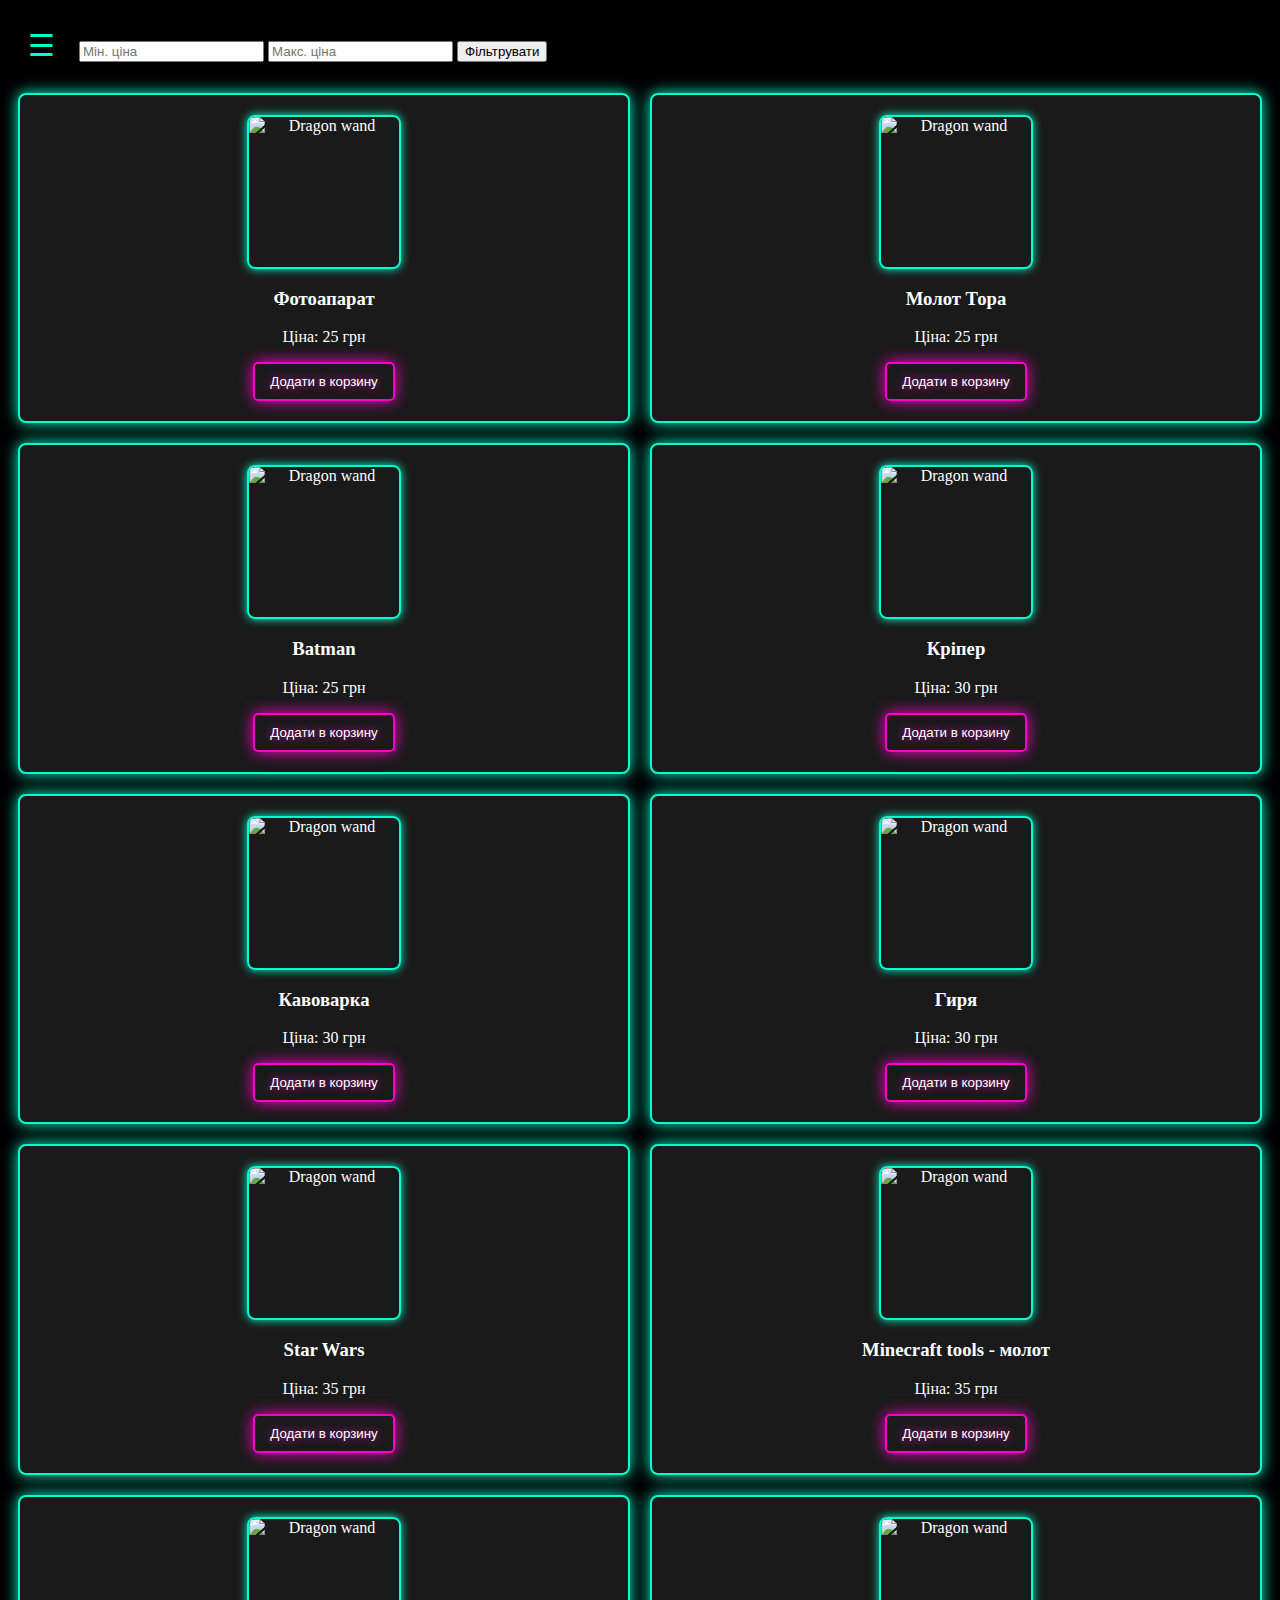
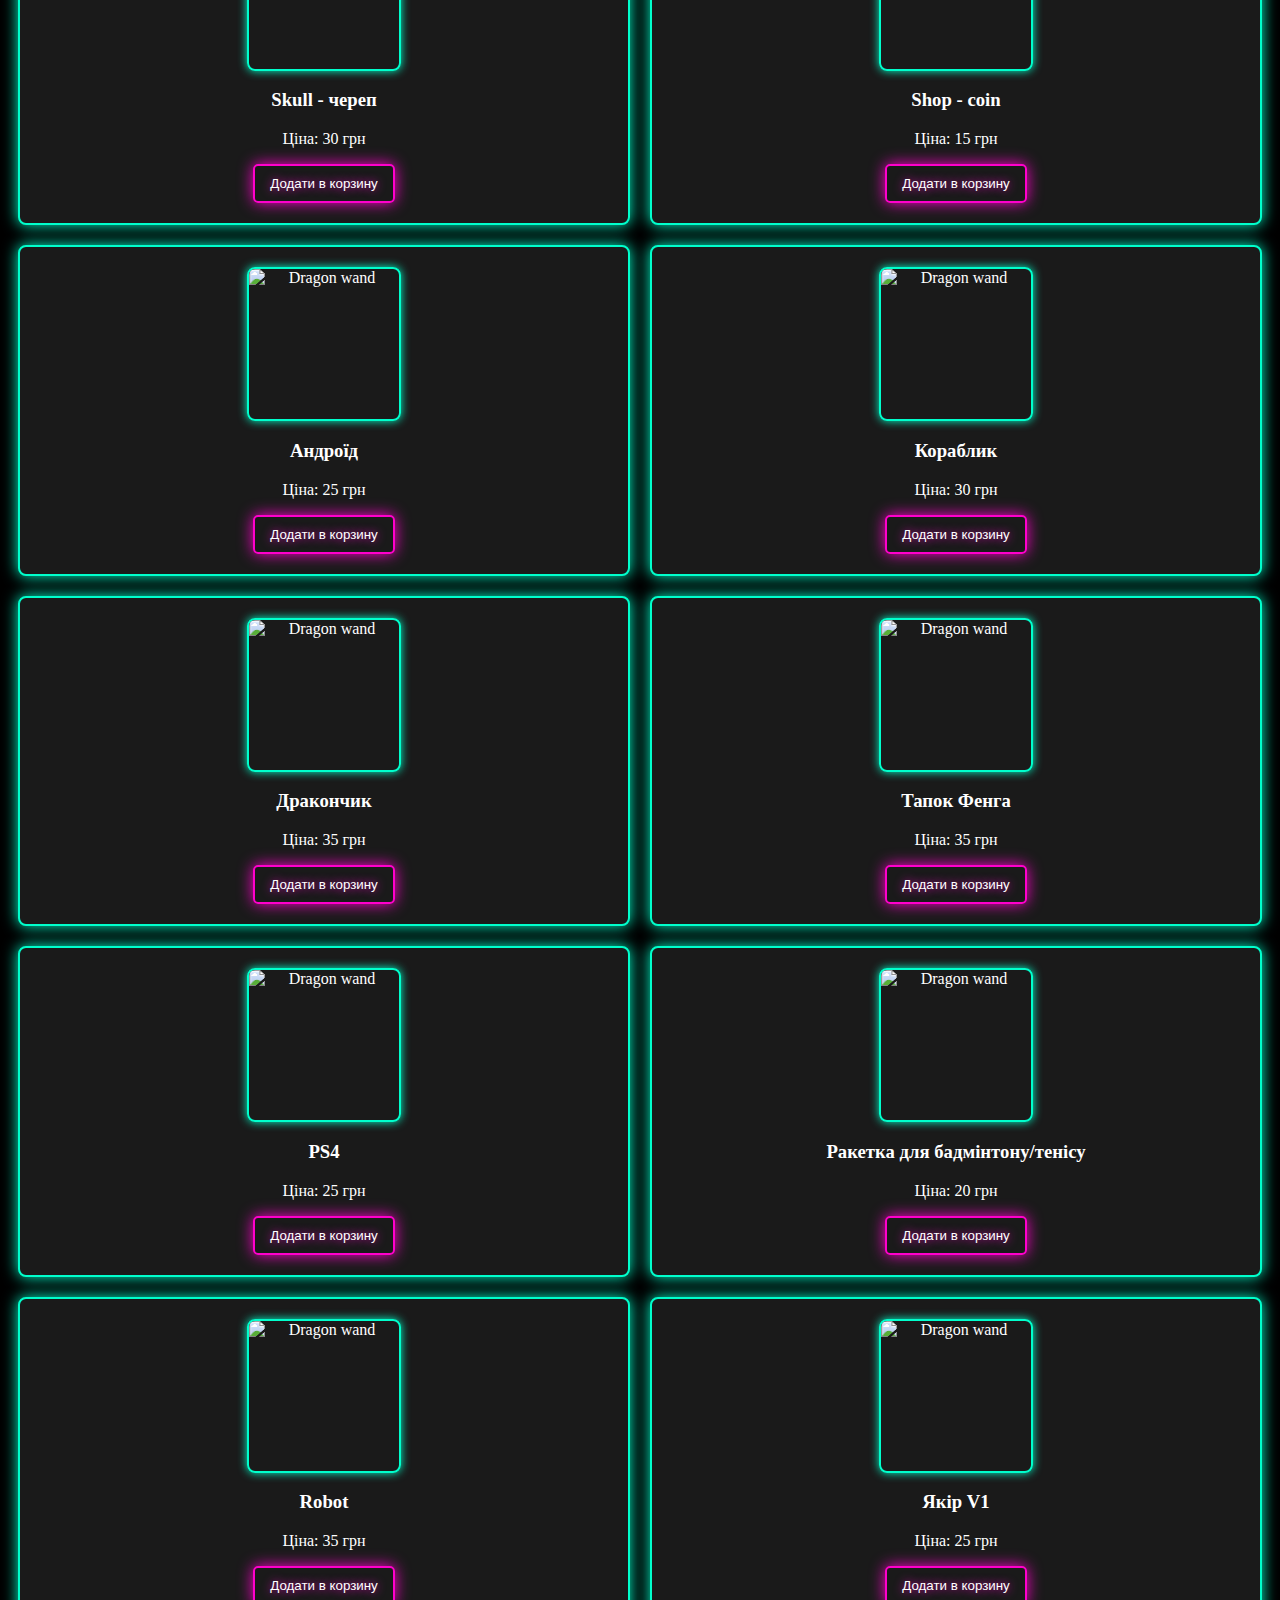
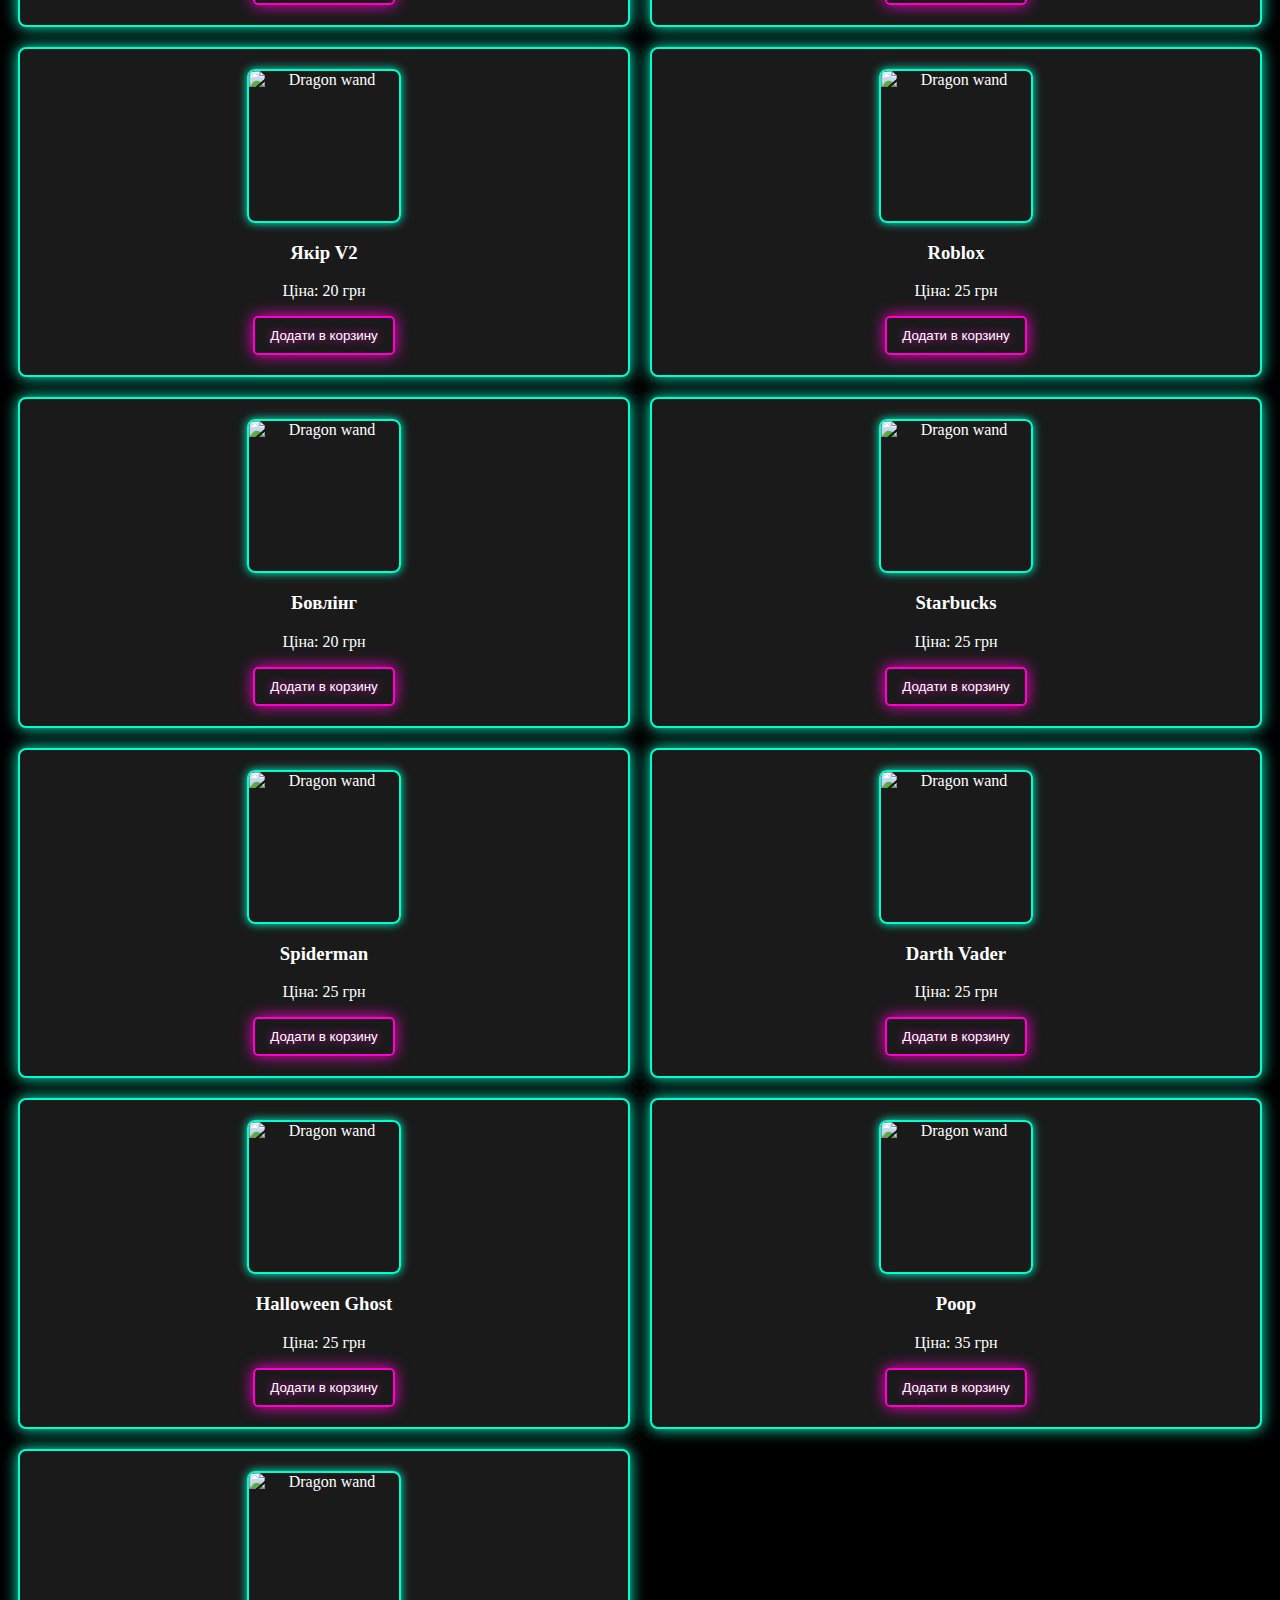
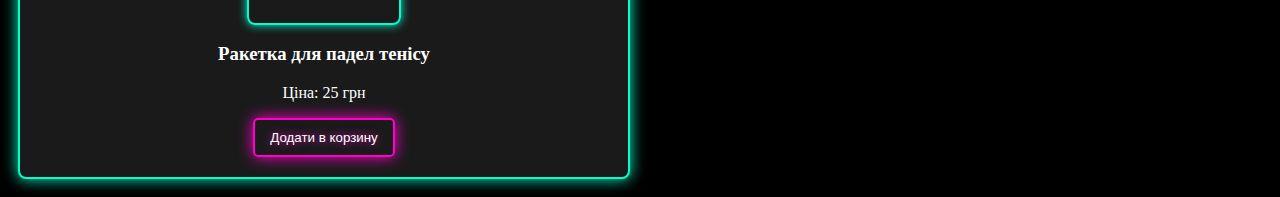
==== index.html @ 440dde5b "Update index.html" ====
<!DOCTYPE html>
<html lang="uk">
<head>
    <meta charset="UTF-8">
    <meta name="viewport" content="width=device-width, initial-scale=1.0">
    <title>Неоновий магазин</title>
    <style>
    body {
        background-color: black;
        color: white;
    }
</style>

    <link rel="stylesheet" href="style.css">
    <script charset="UTF-8" src="//web.webpushs.com/js/push/7b903b0e255fd16aecb5f6eb0d1fbd5b_1.js" async></script>
</head>
<body>
<!-- Гамбургер меню -->
<button id="menu-toggle" onclick="openMenu()">☰</button>

<!-- Бокове меню -->
<div id="side-menu"> <!-- Додаємо id="side-menu" -->
    <a href="javascript:void(0)" class="close-btn" onclick="closeMenu()">&times;</a>
    <a href="javascript:void(0)" onclick="showCategory('keychains')">Брелки</a>
    <a href="javascript:void(0)" onclick="showCategory('swords')">Мечі</a>
    <a href="javascript:void(0)" onclick="showCategory('figures')">Фігурки</a>
    <a href="javascript:void(0)" onclick="showCategory('Ukraine')">Я Патріот</a>
    <a href="javascript:void(0)" onclick="showCategory('cart')">Корзина</a> <!-- Кнопка для відображення корзини -->
</div>


<!-- Категорія Корзина -->
<div id="cart" class="category">
    <h2>Ваш кошик</h2>
    <div id="cart-items"></div>
    <p id="total-price">Загальна сума: 0 грн</p>
        <!-- Форма для оформлення замовлення -->
    <div id="order-section" style="display: none;">
        <h3>Оформити замовлення</h3>
        <label for="telegram-username">Ваш нік у Telegram:</label>
        <input type="text" id="telegram-username" placeholder="@example" required>
        <button onclick="submitOrder()">Замовити</button>
    </div>
</div>
<div id="imageModal" class="modal">
    <span class="close" onclick="closeModal()">&times;</span>
    <div class="modal-content">
        <div class="modal-images" id="modalImages">
            <!-- Тут будуть зображення товару -->
        </div>
        <a class="prev" onclick="changeImage(-1)">&#10094;</a>
        <a class="next" onclick="changeImage(1)">&#10095;</a>
    </div>
</div>

<input type="number" id="min-price" placeholder="Мін. ціна">
<input type="number" id="max-price" placeholder="Макс. ціна">
<button onclick="filterByPrice()">Фільтрувати</button>
<div id="cartItem"></div>

    
<div class="category active" id="keychains">
    <div class="product-grid" style="display: flex; flex-wrap: wrap; justify-content: space-between;">
        <div class="product" style="width: calc(50% - 20px);">
            <img src="https://makerworld.bblmw.com/makerworld/model/US6faea0f1f802ec/design/2024-03-10_1d26740c93529.jpg?x-oss-process=image/resize,w_1000/format,webp" alt="Dragon wand" onclick="openModal('photoaparat')">
            <h3>Фотоапарат</h3>
            <p>Ціна: 25 грн</p>
            <button onclick="addToCart('Фотоапарат', 25)">Додати в корзину</button>
        </div>
        <div class="product" style="width: calc(50% - 20px);">
            <img src="https://makerworld.bblmw.com/makerworld/model/US6faea0f1f802ec/design/2024-03-10_1d26740c93529.jpg?x-oss-process=image/resize,w_1000/format,webp" alt="Dragon wand" onclick="openModal('Molot tora')">
            <h3>Молот Тора</h3>
            <p>Ціна: 25 грн</p>
            <button onclick="addToCart('Молот Тора', 25)">Додати в корзину</button>
        </div>
        <div class="product" style="width: calc(50% - 20px);">
            <img src="https://makerworld.bblmw.com/makerworld/model/US6faea0f1f802ec/design/2024-03-10_1d26740c93529.jpg?x-oss-process=image/resize,w_1000/format,webp" alt="Dragon wand" onclick="openModal('batman')">
            <h3>Batman</h3>
            <p>Ціна: 25 грн</p>
            <button onclick="addToCart('Batman', 25)">Додати в корзину</button>
        </div>
        <div class="product" style="width: calc(50% - 20px);">
            <img src="https://makerworld.bblmw.com/makerworld/model/US6faea0f1f802ec/design/2024-03-10_1d26740c93529.jpg?x-oss-process=image/resize,w_1000/format,webp" alt="Dragon wand" onclick="openModal('Creaper')">
            <h3>Кріпер</h3>
            <p>Ціна: 30 грн</p>
            <button onclick="addToCart('Кріпер', 30)">Додати в корзину</button>
        </div>
        <div class="product" style="width: calc(50% - 20px);">
            <img src="https://makerworld.bblmw.com/makerworld/model/US6faea0f1f802ec/design/2024-03-10_1d26740c93529.jpg?x-oss-process=image/resize,w_1000/format,webp" alt="Dragon wand" onclick="openModal('Coffe')">
            <h3>Кавоварка</h3>
            <p>Ціна: 30 грн</p>
            <button onclick="addToCart('Кавоварка', 30)">Додати в корзину</button>
        </div>
        <div class="product" style="width: calc(50% - 20px);">
            <img src="https://makerworld.bblmw.com/makerworld/model/US6faea0f1f802ec/design/2024-03-10_1d26740c93529.jpg?x-oss-process=image/resize,w_1000/format,webp" alt="Dragon wand" onclick="openModal('Kilo')">
            <h3>Гиря</h3>
            <p>Ціна: 30 грн</p>
            <button onclick="addToCart('Гиря', 30)">Додати в корзину</button>
        </div>
        <div class="product" style="width: calc(50% - 20px);">
            <img src="https://makerworld.bblmw.com/makerworld/model/US6faea0f1f802ec/design/2024-03-10_1d26740c93529.jpg?x-oss-process=image/resize,w_1000/format,webp" alt="Dragon wand" onclick="openModal('star wars')">
            <h3>Star Wars</h3>
            <p>Ціна: 35 грн</p>
            <button onclick="addToCart('Star Wars', 35)">Додати в корзину</button>
        </div>
        <div class="product" style="width: calc(50% - 20px);">
            <img src="https://makerworld.bblmw.com/makerworld/model/US6faea0f1f802ec/design/2024-03-10_1d26740c93529.jpg?x-oss-process=image/resize,w_1000/format,webp" alt="Dragon wand" onclick="openModal('minecraft tools')">
            <h3>Minecraft tools - молот</h3>
            <p>Ціна: 35 грн</p>
            <button onclick="addToCart('Minecraft tools - молот', 35)">Додати в корзину</button>
        </div>
        <div class="product" style="width: calc(50% - 20px);">
            <img src="https://makerworld.bblmw.com/makerworld/model/US6faea0f1f802ec/design/2024-03-10_1d26740c93529.jpg?x-oss-process=image/resize,w_1000/format,webp" alt="Dragon wand" onclick="openModal('Skull')">
            <h3>Skull - череп</h3>
            <p>Ціна: 30 грн</p>
            <button onclick="addToCart('Skull - череп', 30)">Додати в корзину</button>
        </div>
        <div class="product" style="width: calc(50% - 20px);">
            <img src="https://makerworld.bblmw.com/makerworld/model/US6faea0f1f802ec/design/2024-03-10_1d26740c93529.jpg?x-oss-process=image/resize,w_1000/format,webp" alt="Dragon wand" onclick="openModal('shop coin')">
            <h3>Shop - coin</h3>
            <p>Ціна: 15 грн</p>
            <button onclick="addToCart('Shop - coin', 15)">Додати в корзину</button>
        </div>
        <div class="product" style="width: calc(50% - 20px);">
            <img src="https://makerworld.bblmw.com/makerworld/model/US6faea0f1f802ec/design/2024-03-10_1d26740c93529.jpg?x-oss-process=image/resize,w_1000/format,webp" alt="Dragon wand" onclick="openModal('Android')">
            <h3>Андроїд</h3>
            <p>Ціна: 25 грн</p>
            <button onclick="addToCart('Андроїд', 25)">Додати в корзину</button>
        </div>
        <div class="product" style="width: calc(50% - 20px);">
            <img src="https://makerworld.bblmw.com/makerworld/model/US6faea0f1f802ec/design/2024-03-10_1d26740c93529.jpg?x-oss-process=image/resize,w_1000/format,webp" alt="Dragon wand" onclick="openModal('Korablyk')">
            <h3>Кораблик</h3>
            <p>Ціна: 30 грн</p>
            <button onclick="addToCart('Кораблик', 30)">Додати в корзину</button>
        </div>
        <div class="product" style="width: calc(50% - 20px);">
            <img src="https://makerworld.bblmw.com/makerworld/model/US6faea0f1f802ec/design/2024-03-10_1d26740c93529.jpg?x-oss-process=image/resize,w_1000/format,webp" alt="Dragon wand" onclick="openModal('Dragonkeychain')">
            <h3>Дракончик</h3>
            <p>Ціна: 35 грн</p>
            <button onclick="addToCart('Дракончик', 35)">Додати в корзину</button>
        </div>
        <div class="product" style="width: calc(50% - 20px);">
            <img src="https://makerworld.bblmw.com/makerworld/model/US6faea0f1f802ec/design/2024-03-10_1d26740c93529.jpg?x-oss-process=image/resize,w_1000/format,webp" alt="Dragon wand" onclick="openModal('Tapok')">
            <h3>Тапок Фенга</h3>
            <p>Ціна: 35 грн</p>
            <button onclick="addToCart('Тапок Фенга', 35)">Додати в корзину</button>
        </div>
        <div class="product" style="width: calc(50% - 20px);">
            <img src="https://makerworld.bblmw.com/makerworld/model/US6faea0f1f802ec/design/2024-03-10_1d26740c93529.jpg?x-oss-process=image/resize,w_1000/format,webp" alt="Dragon wand" onclick="openModal('ps4')">
            <h3>PS4 </h3>
            <p>Ціна: 25 грн</p>
            <button onclick="addToCart('PS4 ', 25)">Додати в корзину</button>
        </div>
        <div class="product" style="width: calc(50% - 20px);">
            <img src="https://makerworld.bblmw.com/makerworld/model/US6faea0f1f802ec/design/2024-03-10_1d26740c93529.jpg?x-oss-process=image/resize,w_1000/format,webp" alt="Dragon wand" onclick="openModal('racket1')">
            <h3>Ракетка для бадмінтону/тенісу </h3>
            <p>Ціна: 20 грн</p>
            <button onclick="addToCart('Ракетка для бадмінтону/тенісу', 20)">Додати в корзину</button>
        </div>
        <div class="product" style="width: calc(50% - 20px);">
            <img src="https://makerworld.bblmw.com/makerworld/model/US6faea0f1f802ec/design/2024-03-10_1d26740c93529.jpg?x-oss-process=image/resize,w_1000/format,webp" alt="Dragon wand" onclick="openModal('robot')">
            <h3>Robot</h3>
            <p>Ціна: 35 грн</p>
            <button onclick="addToCart('Robot', 35)">Додати в корзину</button>
        </div>
        <div class="product" style="width: calc(50% - 20px);">
            <img src="https://makerworld.bblmw.com/makerworld/model/US6faea0f1f802ec/design/2024-03-10_1d26740c93529.jpg?x-oss-process=image/resize,w_1000/format,webp" alt="Dragon wand" onclick="openModal('yakirV1')">
            <h3>Якір V1 </h3></h3>
            <p>Ціна: 25 грн</p>
            <button onclick="addToCart('Якір V1 ', 25)">Додати в корзину</button>
        </div>
        <div class="product" style="width: calc(50% - 20px);">
            <img src="https://makerworld.bblmw.com/makerworld/model/US6faea0f1f802ec/design/2024-03-10_1d26740c93529.jpg?x-oss-process=image/resize,w_1000/format,webp" alt="Dragon wand" onclick="openModal('yakirV2')">
            <h3>Якір V2</h3>
            <p>Ціна: 20 грн</p>
            <button onclick="addToCart('Якір V2', 20)">Додати в корзину</button>
        </div>
        <div class="product" style="width: calc(50% - 20px);">
            <img src="https://makerworld.bblmw.com/makerworld/model/US6faea0f1f802ec/design/2024-03-10_1d26740c93529.jpg?x-oss-process=image/resize,w_1000/format,webp" alt="Dragon wand" onclick="openModal('roblox')">
            <h3>Roblox</h3>
            <p>Ціна: 25 грн</p>
            <button onclick="addToCart('Roblox', 25)">Додати в корзину</button>
        </div>
        <div class="product" style="width: calc(50% - 20px);">
            <img src="https://makerworld.bblmw.com/makerworld/model/US6faea0f1f802ec/design/2024-03-10_1d26740c93529.jpg?x-oss-process=image/resize,w_1000/format,webp" alt="Dragon wand" onclick="openModal('bovling')">
            <h3>Бовлінг</h3>
            <p>Ціна: 20 грн</p>
            <button onclick="addToCart('Бовлінг', 20)">Додати в корзину</button>
        </div>
        <div class="product" style="width: calc(50% - 20px);">
            <img src="https://makerworld.bblmw.com/makerworld/model/US6faea0f1f802ec/design/2024-03-10_1d26740c93529.jpg?x-oss-process=image/resize,w_1000/format,webp" alt="Dragon wand" onclick="openModal('starbucks')">
            <h3>Starbucks </h3>
            <p>Ціна: 25 грн</p>
            <button onclick="addToCart('Starbucks ', 25)">Додати в корзину</button>
        </div>
        <div class="product" style="width: calc(50% - 20px);">
            <img src="https://makerworld.bblmw.com/makerworld/model/US6faea0f1f802ec/design/2024-03-10_1d26740c93529.jpg?x-oss-process=image/resize,w_1000/format,webp" alt="Dragon wand" onclick="openModal('spiderman')">
            <h3>Spiderman </h3>
            <p>Ціна: 25 грн</p>
            <button onclick="addToCart('Spiderman ', 25)">Додати в корзину</button>
        </div>
        <div class="product" style="width: calc(50% - 20px);">
            <img src="https://makerworld.bblmw.com/makerworld/model/US6faea0f1f802ec/design/2024-03-10_1d26740c93529.jpg?x-oss-process=image/resize,w_1000/format,webp" alt="Dragon wand" onclick="openModal('darthvader')">
            <h3>Darth Vader</h3>
            <p>Ціна: 25 грн</p>
            <button onclick="addToCart('Darth Vader', 25)">Додати в корзину</button>
        </div>
        <div class="product" style="width: calc(50% - 20px);">
            <img src="https://makerworld.bblmw.com/makerworld/model/US6faea0f1f802ec/design/2024-03-10_1d26740c93529.jpg?x-oss-process=image/resize,w_1000/format,webp" alt="Dragon wand" onclick="openModal('ghost')">
            <h3>Halloween Ghost</h3>
            <p>Ціна: 25 грн</p>
            <button onclick="addToCart('Halloween Ghost', 25)">Додати в корзину</button>
        </div>
        <div class="product" style="width: calc(50% - 20px);">
            <img src="https://makerworld.bblmw.com/makerworld/model/US6faea0f1f802ec/design/2024-03-10_1d26740c93529.jpg?x-oss-process=image/resize,w_1000/format,webp" alt="Dragon wand" onclick="openModal('poop')">
            <h3>Poop</h3>
            <p>Ціна: 35 грн</p>
            <button onclick="addToCart('Тапок Фенга', 35)">Додати в корзину</button>
        </div>
        <div class="product" style="width: calc(50% - 20px);">
            <img src="https://makerworld.bblmw.com/makerworld/model/US6faea0f1f802ec/design/2024-03-10_1d26740c93529.jpg?x-oss-process=image/resize,w_1000/format,webp" alt="Dragon wand" onclick="openModal('racketV2')">
            <h3>Ракетка для падел тенісу</h3>
            <p>Ціна: 25 грн</p>
            <button onclick="addToCart('Ракетка для падел тенісу', 25)">Додати в корзину</button>
        </div>

    </div>
</div>

<div id="swords" class="category">
    <div class="product-grid" style="display: flex; flex-wrap: wrap; justify-content: space-between;">
        <div class="product" style="width: calc(50% - 20px);">
            <img src="https://makerworld.bblmw.com/makerworld/model/US6faea0f1f802ec/design/2024-03-10_1d26740c93529.jpg?x-oss-process=image/resize,w_1000/format,webp" alt="katanaV1" onclick="openModal('katanaV1')">
            <h3>Катана V1</h3>
            <p>Ціна: 200 грн</p>
            <button onclick="addToCart('Катана V1', 150)">Додати в корзину</button>
        </div>
        <div class="product" style="width: calc(50% - 20px);">
            <img src="https://makerworld.bblmw.com/makerworld/model/US6faea0f1f802ec/design/2024-03-10_1d26740c93529.jpg?x-oss-process=image/resize,w_1000/format,webp" alt="Dragon wand" onclick="openModal('katanaV2')">
            <h3>Катана V2</h3></h3>
            <p>Ціна: 200 грн</p>
            <button onclick="addToCart('Катана V2', 200)">Додати в корзину</button>
        </div>
        <div class="product" style="width: calc(50% - 20px);">
            <img src="https://makerworld.bblmw.com/makerworld/model/US6faea0f1f802ec/design/2024-03-10_1d26740c93529.jpg?x-oss-process=image/resize,w_1000/format,webp" alt="Dragon wand" onclick="openModal('Dragon wand')">
            <h3>Dragon Wand</h3></h3>
            <p>Ціна: 150 грн</p>
            <button onclick="addToCart('Dragon Wand', 150)">Додати в корзину</button>
        </div>
        <div class="product" style="width: calc(50% - 20px);">
            <img src="https://makerworld.bblmw.com/makerworld/model/US6faea0f1f802ec/design/2024-03-10_1d26740c93529.jpg?x-oss-process=image/resize,w_1000/format,webp" alt="Dragon wand" onclick="openModal('lightswordV1')">
            <h3>Світловий Меч V1</h3></h3>
            <p>Ціна: 200 грн</p>
            <button onclick="addToCart('Світловий Меч V1', 200)">Додати в корзину</button>
        </div>
        <div class="product" style="width: calc(50% - 20px);">
            <img src="https://makerworld.bblmw.com/makerworld/model/US6faea0f1f802ec/design/2024-03-10_1d26740c93529.jpg?x-oss-process=image/resize,w_1000/format,webp" alt="Dragon wand" onclick="openModal('lightswordV2')">
            <h3>Світловий Меч V2</h3></h3>
            <p>Ціна: 300 грн</p>
            <button onclick="addToCart('Світловий Меч V2', 250)">Додати в корзину</button>
        </div>
    </div>
</div>

<!-- Категорія Фігурки -->
<div id="figures" class="category">
    <h2>Фігурки</h2>
    <div id="sub-categories" style="margin-bottom: 20px;">
        <button onclick="showSubCategory('moving')">Рухомі</button>
        <button onclick="showSubCategory('non-moving')">Нерухомі</button>
    </div>

    <!-- Рухомі Фігурки -->
    <div id="moving" class="sub-category" style="display: none;">
        <h3>Рухомі фігурки</h3>
        <div class="product-grid" style="display: flex; flex-wrap: wrap; justify-content: space-between;">
            <div class="product" style="width: calc(50% - 20px);">
                <img src="https://makerworld.bblmw.com/makerworld/model/US6faea0f1f802ec/design/2024-03-10_1d26740c93529.jpg?x-oss-process=image/resize,w_1000/format,webp" alt="Dragon wand" onclick="openModal('octopus')">
                <h3>Восьминіг</h3>
                <p>Ціна: 150 грн</p>
                <button onclick="addToCart('Восьминіг', 150)">Додати в корзину</button>
            </div>
            <div class="product" style="width: calc(50% - 20px);">
                <img src="https://makerworld.bblmw.com/makerworld/model/US6faea0f1f802ec/design/2024-03-10_1d26740c93529.jpg?x-oss-process=image/resize,w_1000/format,webp" alt="Dragon wand" onclick="openModal('dragon1')">
                <h3>Дракон</h3>
                <p>Ціна: 300 грн</p>
                <button onclick="addToCart('Дракон', 300)">Додати в корзину</button>
            </div>
        </div>
    </div>

    <!-- Нерухомі Фігурки -->
    <div id="non-moving" class="sub-category" style="display: none;">
        <h3>Нерухомі фігурки</h3>
        <div class="product-grid" style="display: flex; flex-wrap: wrap; justify-content: space-between;">
            <div class="product" style="width: calc(50% - 20px);">
            <img src="https://makerworld.bblmw.com/makerworld/model/US6faea0f1f802ec/design/2024-03-10_1d26740c93529.jpg?x-oss-process=image/resize,w_1000/format,webp" alt="katanaV1" onclick="openModal('phone1')">
                <h3>Підставка механічна для телефону</h3>
                <p>Ціна: 250 грн</p>
                <button onclick="addToCart('Підставка механічна для телефону', 250)">Додати в корзину</button>
            </div>
        </div>
    </div>
</div>



    
<div id="Ukraine" class="category">
    <div class="product-grid" style="display: flex; flex-wrap: wrap; justify-content: space-between;">
        <div class="product" style="width: calc(50% - 20px);">
            <img src="https://makerworld.bblmw.com/makerworld/model/US6faea0f1f802ec/design/2024-03-10_1d26740c93529.jpg?x-oss-process=image/resize,w_1000/format,webp" alt="katanaV1" onclick="openModal('phoneua1')">
            <h3>Phone Holder Ukraine</h3>
            <p>Ціна: 150 грн</p>
            <button onclick="addToCart('Phone Holder Ukraine', 150)">Додати в корзину</button>
        </div>
        <div class="product" style="width: calc(50% - 20px);">
            <img src="https://makerworld.bblmw.com/makerworld/model/US6faea0f1f802ec/design/2024-03-10_1d26740c93529.jpg?x-oss-process=image/resize,w_1000/format,webp" alt="katanaV1" onclick="openModal('phoneua2')">
            <h3>Phonestand for Ukraine V1</h3></h3>
            <p>Ціна: 150 грн</p>
            <button onclick="addToCart('Phonestand for Ukraine V1', 150)">Додати в корзину</button>
        </div>
    </div>
</div>




    <script src="script.js"></script>


</body>
</html>
---- style.css ----
<style>


        /* Оновлений стиль у неоновому стилі */
        body {
            background-color: black;
            font-family: Arial, sans-serif;
            background-color: #0d0d0d;
            margin: 0;
            padding: 0;
            color: #fff;
        }

        h2 {
            color: #00ffcc;
            text-shadow: 0 0 10px #00ffcc;
            text-align: center;
        }

        /* Стиль кнопки меню */
        #menu-toggle {
            font-size: 30px;
            cursor: pointer;
            color: #00ffcc;
            padding: 10px;
            text-align: left;
            background: none;
            border: none;
            outline: none;
            display: inline-block;
            margin: 10px;
            transition: color 0.3s ease;
        }

        #menu-toggle:hover {
            color: #ff00cc;
        }

        /* Сховане бокове меню */
        #side-menu {
            height: 100%;
            width: 0;
            position: fixed;
            z-index: 1;
            top: 0;
            left: 0;
            background-color: #0d0d0d;
            overflow-x: hidden;
            transition: width 0.5s ease;
            padding-top: 60px;
        }

        #side-menu a {
            padding: 10px 15px;
            text-decoration: none;
            font-size: 25px;
            color: #00ffcc;
            display: block;
            transition: 0.3s;
            text-shadow: 0 0 10px #00ffcc;
        }

        #side-menu a:hover {
            color: #ff00cc;
        }

        #side-menu .close-btn {
            position: absolute;
            top: 0;
            right: 15px;
            font-size: 36px;
        }

        /* Оновлений код для продукції */
        .products {
            display: flex;
            flex-wrap: wrap;
            justify-content: center;
        }

        .product {
            background-color: #1a1a1a;
            border: 2px solid #00ffcc;
            padding: 20px;
            margin: 10px;
            border-radius: 8px;
            box-shadow: 0 0 15px #00ffcc;
            text-align: center;
            transition: box-shadow 0.3s ease, transform 0.3s ease;
            width: calc(50% - 40px); /* Два товари в ряд */
            box-sizing: border-box;
        }

        .product img {
            width: 150px;
            height: 150px;
            display: block;
            margin: 0 auto;
            border: 2px solid #00ffcc;
            border-radius: 8px;
            box-shadow: 0 0 10px #00ffcc;
        }

        .product:hover {
            box-shadow: 0 0 25px #00ffcc;
            transform: translateY(-5px);
        }

        .product button {
            background-color: transparent;
            color: #fff;
            border: 2px solid #ff00cc;
            padding: 10px 15px;
            cursor: pointer;
            border-radius: 5px;
            transition: background-color 0.3s ease, transform 0.3s ease, box-shadow 0.3s ease;
            text-shadow: 0 0 10px #ff00cc;
            box-shadow: 0 0 15px #ff00cc;
        }

        .product button:hover {
            background-color: #ff00cc;
            color: #0d0d0d;
            box-shadow: 0 0 25px #ff00cc, 0 0 50px #ff00cc;
            transform: translateY(-3px);
        }

        .category {
            display: none;
        }

        .category.active {
            display: block;
        }

        /* Стиль для загальної суми */
        #total-price {
            color: #00ffcc;
            font-weight: bold;
            text-shadow: 0 0 10px #00ffcc;
        }
        .cart-btn {
            background-color: transparent;
            color: #fff;
            border: 2px solid #00ffcc;
            padding: 10px 20px; /* Збільшуємо padding */
            cursor: pointer;
            border-radius: 8px; /* Трохи більше округлення */
            font-size: 18px; /* Збільшуємо шрифт */
            width: 60px; /* Фіксуємо ширину кнопки */
            transition: background-color 0.3s ease, transform 0.3s ease, box-shadow 0.3s ease;
            margin: 5px; /* Додаємо відступи між кнопками */
        }
    
        .cart-btn:hover {
            transform: translateY(-3px);
        }
        
        .minus-btn {
            border-color: #ff00cc;
            color: #ff00cc;
            box-shadow: 0 0 10px #ff00cc;
        }
        
        .minus-btn:hover {
            background-color: #ff00cc;
            color: #0d0d0d;
            box-shadow: 0 0 20px #ff00cc;
        }
        
        .plus-btn {
            border-color: #00ffcc;
            color: #00ffcc;
            box-shadow: 0 0 10px #00ffcc;
        }
        
        .plus-btn:hover {
            background-color: #00ffcc;
            color: #0d0d0d;
            box-shadow: 0 0 20px #00ffcc;
        }
        .sub-category {
        display: none;
        margin-top: 20px;
        }
        
        .sub-category.active {
            display: block;
        }
        
        #sub-categories button {
            background-color: transparent;
            color: #00ffcc;
            border: 2px solid #00ffcc;
            padding: 10px 20px;
            margin: 5px;
            cursor: pointer;
            border-radius: 5px;
            transition: background-color 0.3s ease, box-shadow 0.3s ease;
        }
                /* Стиль для модального вікна */
        .modal {
            display: none;
            position: fixed;
            z-index: 1000;
            padding-top: 100px;
            left: 0;
            top: 0;
            width: 100%;
            height: 100%;
            background-color: rgba(0,0,0,0.9);
        }
         .modal-content {
            position: relative;
            margin: auto;
            padding: 0;
            width: 80%;
            max-width: 700px;
        }
        .modal-images img {
            width: 100%;
            display: none;
        }
        .modal-images img.active {
            display: block;
        }
        .close {
            position: absolute;
            top: 20px;
            right: 25px;
            color: white;
            font-size: 35px;
            font-weight: bold;
            cursor: pointer;
        }
         .prev, .next {
            cursor: pointer;
            position: absolute;
            top: 50%;
            width: auto;
            padding: 16px;
            margin-top: -22px;
            color: white;
            font-weight: bold;
            font-size: 20px;
            user-select: none;
            background-color: rgba(0, 0, 0, 0.5);
         }
        .prev {
            left: 0;
         }
        .next {
            right: 0;
        }
    </style>
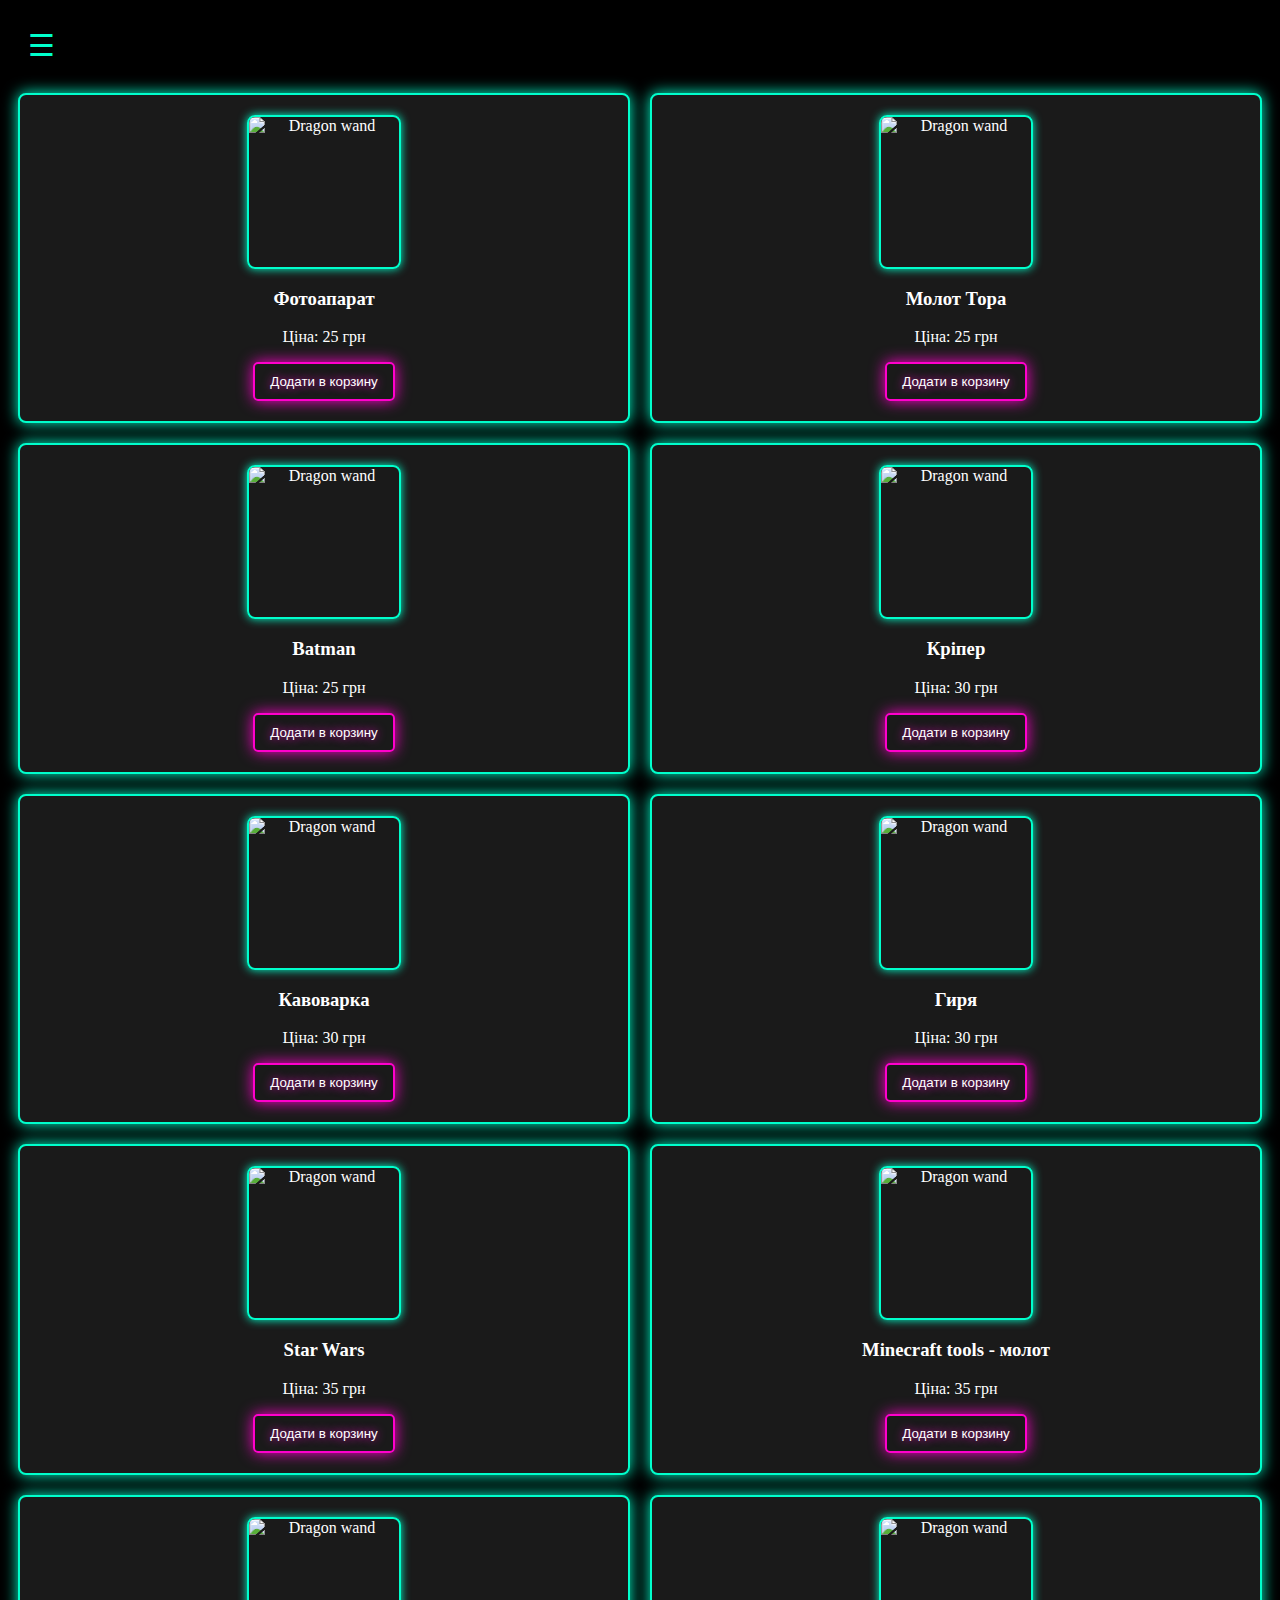
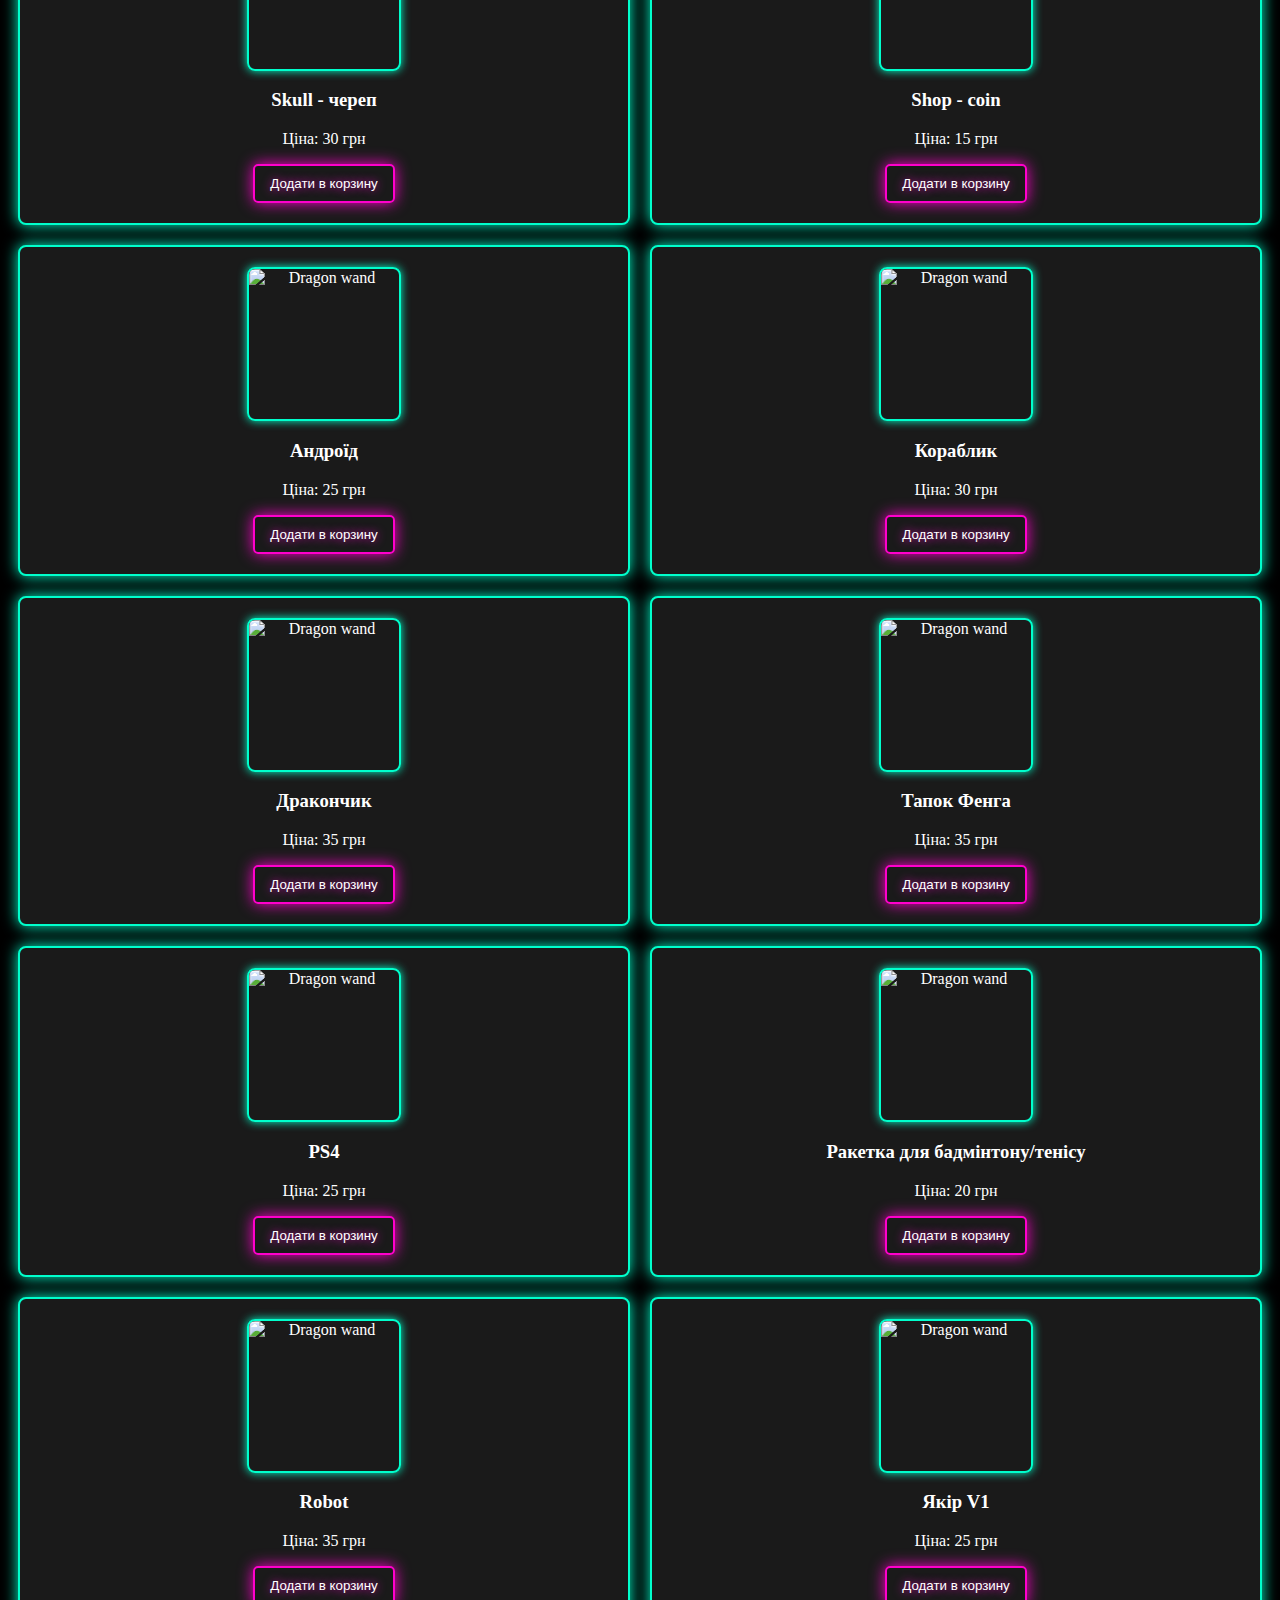
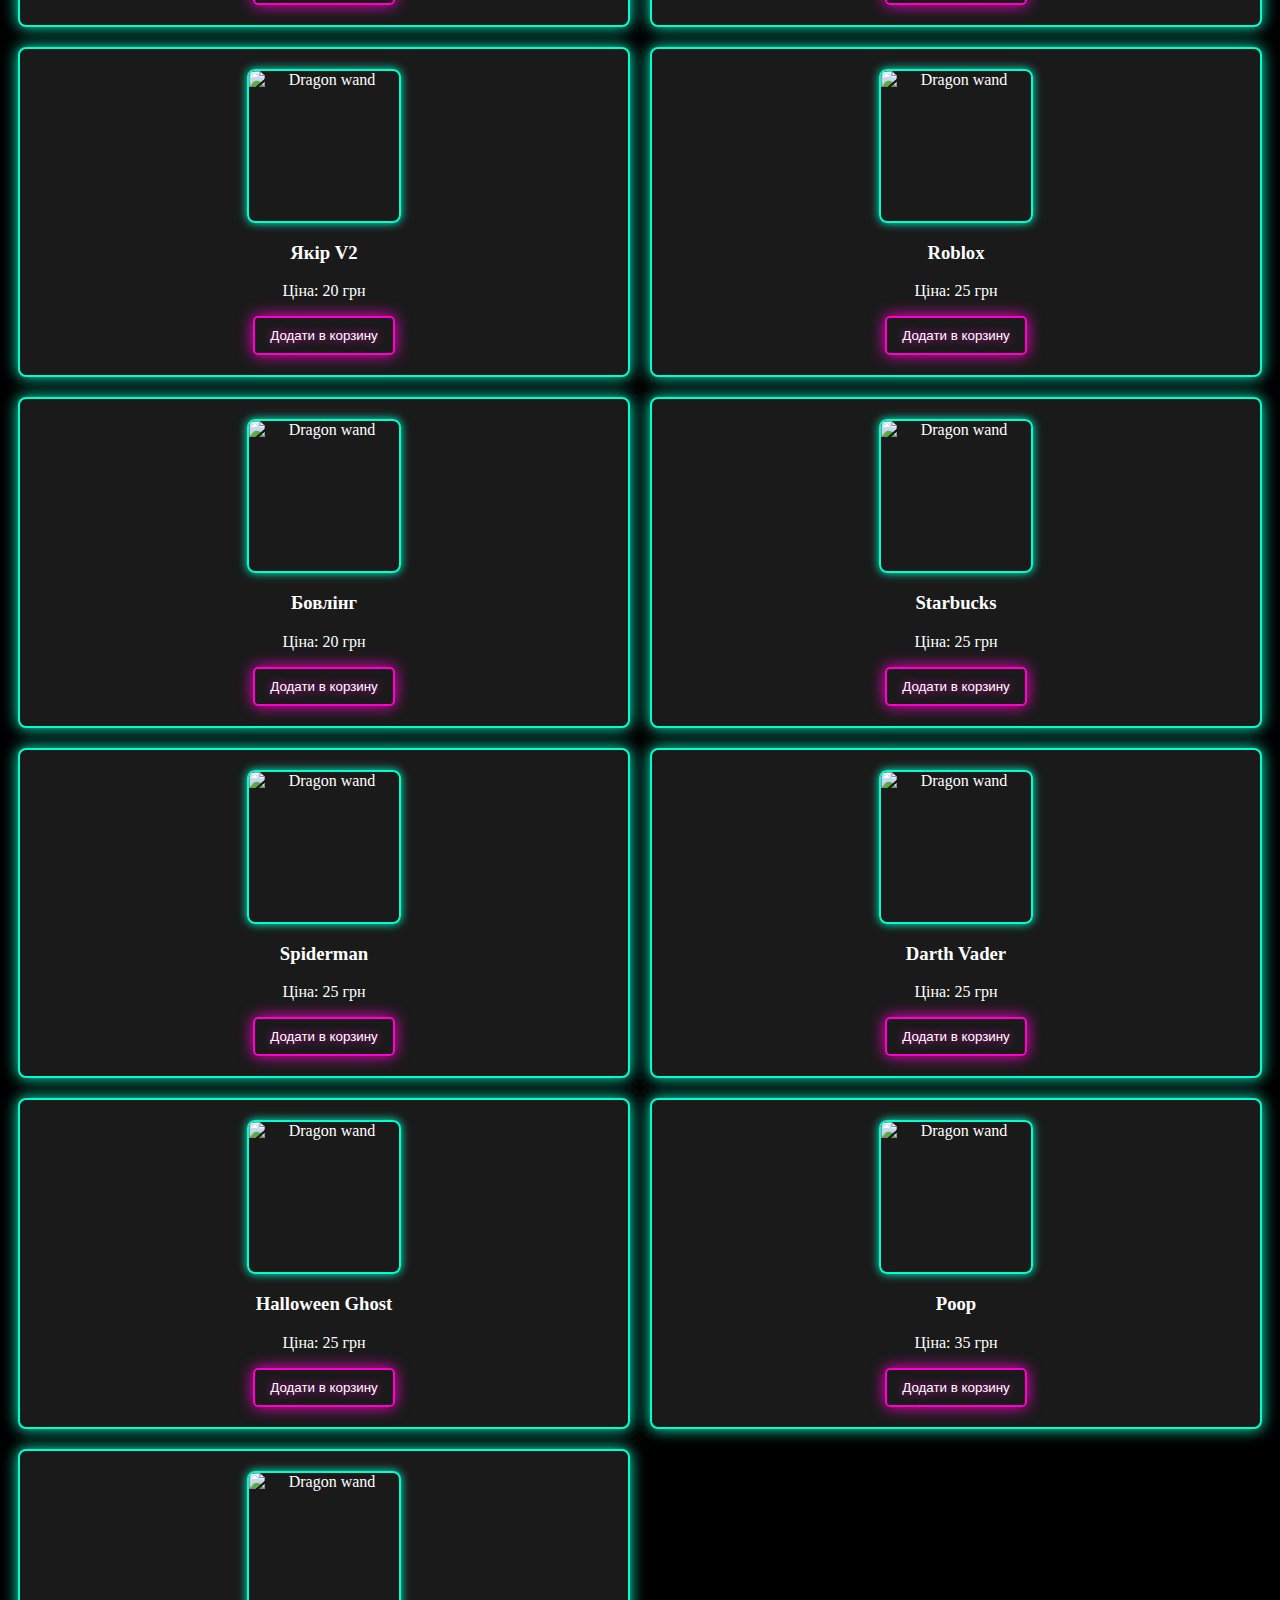
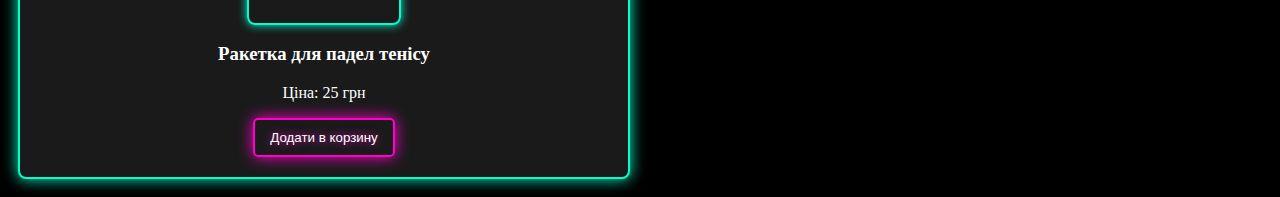
==== commit 599b5b0c: "Update index.html" ====
--- a/index.html
+++ b/index.html
@@ -53,10 +53,9 @@
     </div>
 </div>
 
-<input type="number" id="min-price" placeholder="Мін. ціна">
-<input type="number" id="max-price" placeholder="Макс. ціна">
-<button onclick="filterByPrice()">Фільтрувати</button>
-<div id="cartItem"></div>
+
+
+
 
     
 <div class="category active" id="keychains">
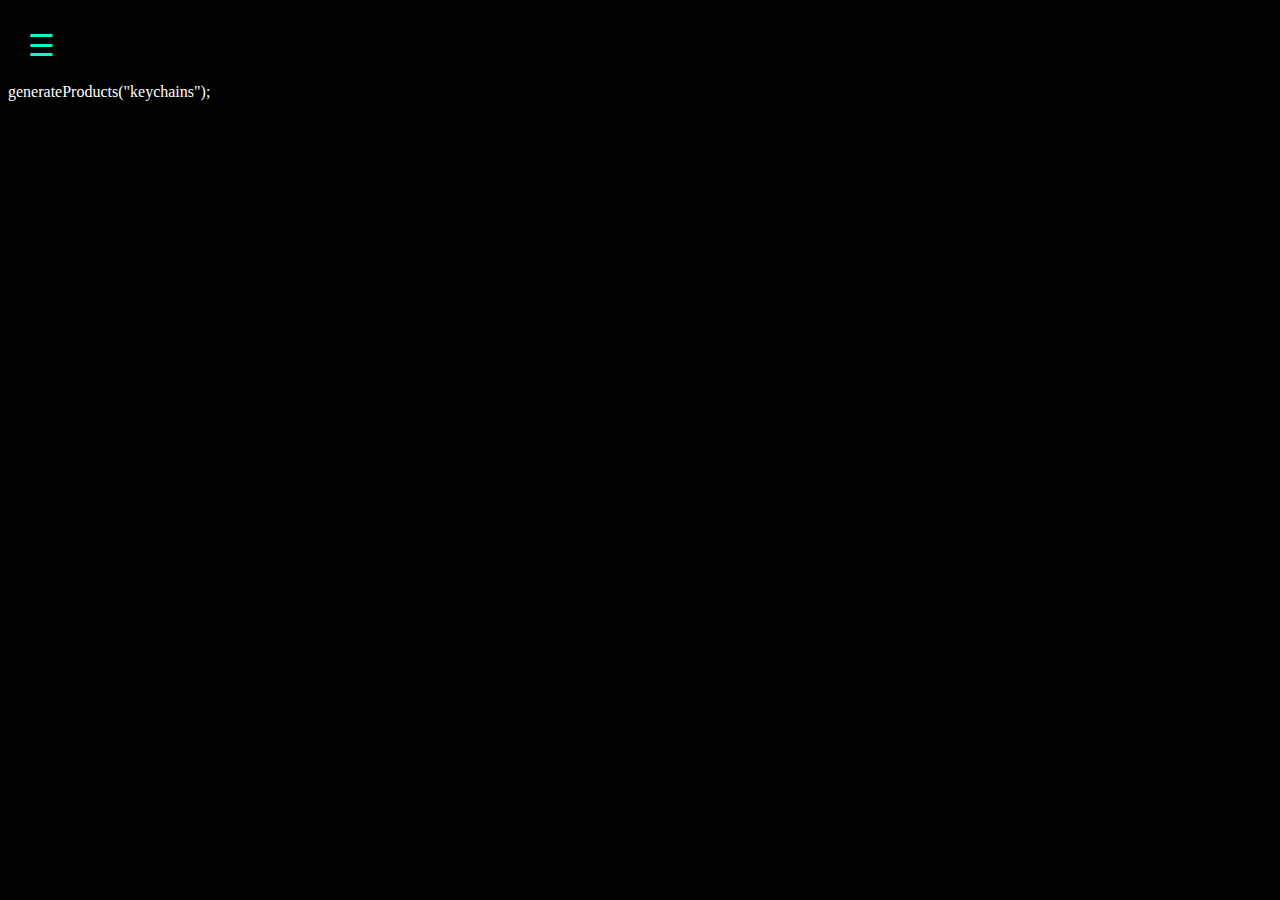
==== commit 509549f3: "Update index.html" ====
--- a/index.html
+++ b/index.html
@@ -59,169 +59,8 @@
 
     
 <div class="category active" id="keychains">
-    <div class="product-grid" style="display: flex; flex-wrap: wrap; justify-content: space-between;">
-        <div class="product" style="width: calc(50% - 20px);">
-            <img src="https://makerworld.bblmw.com/makerworld/model/US6faea0f1f802ec/design/2024-03-10_1d26740c93529.jpg?x-oss-process=image/resize,w_1000/format,webp" alt="Dragon wand" onclick="openModal('photoaparat')">
-            <h3>Фотоапарат</h3>
-            <p>Ціна: 25 грн</p>
-            <button onclick="addToCart('Фотоапарат', 25)">Додати в корзину</button>
-        </div>
-        <div class="product" style="width: calc(50% - 20px);">
-            <img src="https://makerworld.bblmw.com/makerworld/model/US6faea0f1f802ec/design/2024-03-10_1d26740c93529.jpg?x-oss-process=image/resize,w_1000/format,webp" alt="Dragon wand" onclick="openModal('Molot tora')">
-            <h3>Молот Тора</h3>
-            <p>Ціна: 25 грн</p>
-            <button onclick="addToCart('Молот Тора', 25)">Додати в корзину</button>
-        </div>
-        <div class="product" style="width: calc(50% - 20px);">
-            <img src="https://makerworld.bblmw.com/makerworld/model/US6faea0f1f802ec/design/2024-03-10_1d26740c93529.jpg?x-oss-process=image/resize,w_1000/format,webp" alt="Dragon wand" onclick="openModal('batman')">
-            <h3>Batman</h3>
-            <p>Ціна: 25 грн</p>
-            <button onclick="addToCart('Batman', 25)">Додати в корзину</button>
-        </div>
-        <div class="product" style="width: calc(50% - 20px);">
-            <img src="https://makerworld.bblmw.com/makerworld/model/US6faea0f1f802ec/design/2024-03-10_1d26740c93529.jpg?x-oss-process=image/resize,w_1000/format,webp" alt="Dragon wand" onclick="openModal('Creaper')">
-            <h3>Кріпер</h3>
-            <p>Ціна: 30 грн</p>
-            <button onclick="addToCart('Кріпер', 30)">Додати в корзину</button>
-        </div>
-        <div class="product" style="width: calc(50% - 20px);">
-            <img src="https://makerworld.bblmw.com/makerworld/model/US6faea0f1f802ec/design/2024-03-10_1d26740c93529.jpg?x-oss-process=image/resize,w_1000/format,webp" alt="Dragon wand" onclick="openModal('Coffe')">
-            <h3>Кавоварка</h3>
-            <p>Ціна: 30 грн</p>
-            <button onclick="addToCart('Кавоварка', 30)">Додати в корзину</button>
-        </div>
-        <div class="product" style="width: calc(50% - 20px);">
-            <img src="https://makerworld.bblmw.com/makerworld/model/US6faea0f1f802ec/design/2024-03-10_1d26740c93529.jpg?x-oss-process=image/resize,w_1000/format,webp" alt="Dragon wand" onclick="openModal('Kilo')">
-            <h3>Гиря</h3>
-            <p>Ціна: 30 грн</p>
-            <button onclick="addToCart('Гиря', 30)">Додати в корзину</button>
-        </div>
-        <div class="product" style="width: calc(50% - 20px);">
-            <img src="https://makerworld.bblmw.com/makerworld/model/US6faea0f1f802ec/design/2024-03-10_1d26740c93529.jpg?x-oss-process=image/resize,w_1000/format,webp" alt="Dragon wand" onclick="openModal('star wars')">
-            <h3>Star Wars</h3>
-            <p>Ціна: 35 грн</p>
-            <button onclick="addToCart('Star Wars', 35)">Додати в корзину</button>
-        </div>
-        <div class="product" style="width: calc(50% - 20px);">
-            <img src="https://makerworld.bblmw.com/makerworld/model/US6faea0f1f802ec/design/2024-03-10_1d26740c93529.jpg?x-oss-process=image/resize,w_1000/format,webp" alt="Dragon wand" onclick="openModal('minecraft tools')">
-            <h3>Minecraft tools - молот</h3>
-            <p>Ціна: 35 грн</p>
-            <button onclick="addToCart('Minecraft tools - молот', 35)">Додати в корзину</button>
-        </div>
-        <div class="product" style="width: calc(50% - 20px);">
-            <img src="https://makerworld.bblmw.com/makerworld/model/US6faea0f1f802ec/design/2024-03-10_1d26740c93529.jpg?x-oss-process=image/resize,w_1000/format,webp" alt="Dragon wand" onclick="openModal('Skull')">
-            <h3>Skull - череп</h3>
-            <p>Ціна: 30 грн</p>
-            <button onclick="addToCart('Skull - череп', 30)">Додати в корзину</button>
-        </div>
-        <div class="product" style="width: calc(50% - 20px);">
-            <img src="https://makerworld.bblmw.com/makerworld/model/US6faea0f1f802ec/design/2024-03-10_1d26740c93529.jpg?x-oss-process=image/resize,w_1000/format,webp" alt="Dragon wand" onclick="openModal('shop coin')">
-            <h3>Shop - coin</h3>
-            <p>Ціна: 15 грн</p>
-            <button onclick="addToCart('Shop - coin', 15)">Додати в корзину</button>
-        </div>
-        <div class="product" style="width: calc(50% - 20px);">
-            <img src="https://makerworld.bblmw.com/makerworld/model/US6faea0f1f802ec/design/2024-03-10_1d26740c93529.jpg?x-oss-process=image/resize,w_1000/format,webp" alt="Dragon wand" onclick="openModal('Android')">
-            <h3>Андроїд</h3>
-            <p>Ціна: 25 грн</p>
-            <button onclick="addToCart('Андроїд', 25)">Додати в корзину</button>
-        </div>
-        <div class="product" style="width: calc(50% - 20px);">
-            <img src="https://makerworld.bblmw.com/makerworld/model/US6faea0f1f802ec/design/2024-03-10_1d26740c93529.jpg?x-oss-process=image/resize,w_1000/format,webp" alt="Dragon wand" onclick="openModal('Korablyk')">
-            <h3>Кораблик</h3>
-            <p>Ціна: 30 грн</p>
-            <button onclick="addToCart('Кораблик', 30)">Додати в корзину</button>
-        </div>
-        <div class="product" style="width: calc(50% - 20px);">
-            <img src="https://makerworld.bblmw.com/makerworld/model/US6faea0f1f802ec/design/2024-03-10_1d26740c93529.jpg?x-oss-process=image/resize,w_1000/format,webp" alt="Dragon wand" onclick="openModal('Dragonkeychain')">
-            <h3>Дракончик</h3>
-            <p>Ціна: 35 грн</p>
-            <button onclick="addToCart('Дракончик', 35)">Додати в корзину</button>
-        </div>
-        <div class="product" style="width: calc(50% - 20px);">
-            <img src="https://makerworld.bblmw.com/makerworld/model/US6faea0f1f802ec/design/2024-03-10_1d26740c93529.jpg?x-oss-process=image/resize,w_1000/format,webp" alt="Dragon wand" onclick="openModal('Tapok')">
-            <h3>Тапок Фенга</h3>
-            <p>Ціна: 35 грн</p>
-            <button onclick="addToCart('Тапок Фенга', 35)">Додати в корзину</button>
-        </div>
-        <div class="product" style="width: calc(50% - 20px);">
-            <img src="https://makerworld.bblmw.com/makerworld/model/US6faea0f1f802ec/design/2024-03-10_1d26740c93529.jpg?x-oss-process=image/resize,w_1000/format,webp" alt="Dragon wand" onclick="openModal('ps4')">
-            <h3>PS4 </h3>
-            <p>Ціна: 25 грн</p>
-            <button onclick="addToCart('PS4 ', 25)">Додати в корзину</button>
-        </div>
-        <div class="product" style="width: calc(50% - 20px);">
-            <img src="https://makerworld.bblmw.com/makerworld/model/US6faea0f1f802ec/design/2024-03-10_1d26740c93529.jpg?x-oss-process=image/resize,w_1000/format,webp" alt="Dragon wand" onclick="openModal('racket1')">
-            <h3>Ракетка для бадмінтону/тенісу </h3>
-            <p>Ціна: 20 грн</p>
-            <button onclick="addToCart('Ракетка для бадмінтону/тенісу', 20)">Додати в корзину</button>
-        </div>
-        <div class="product" style="width: calc(50% - 20px);">
-            <img src="https://makerworld.bblmw.com/makerworld/model/US6faea0f1f802ec/design/2024-03-10_1d26740c93529.jpg?x-oss-process=image/resize,w_1000/format,webp" alt="Dragon wand" onclick="openModal('robot')">
-            <h3>Robot</h3>
-            <p>Ціна: 35 грн</p>
-            <button onclick="addToCart('Robot', 35)">Додати в корзину</button>
-        </div>
-        <div class="product" style="width: calc(50% - 20px);">
-            <img src="https://makerworld.bblmw.com/makerworld/model/US6faea0f1f802ec/design/2024-03-10_1d26740c93529.jpg?x-oss-process=image/resize,w_1000/format,webp" alt="Dragon wand" onclick="openModal('yakirV1')">
-            <h3>Якір V1 </h3></h3>
-            <p>Ціна: 25 грн</p>
-            <button onclick="addToCart('Якір V1 ', 25)">Додати в корзину</button>
-        </div>
-        <div class="product" style="width: calc(50% - 20px);">
-            <img src="https://makerworld.bblmw.com/makerworld/model/US6faea0f1f802ec/design/2024-03-10_1d26740c93529.jpg?x-oss-process=image/resize,w_1000/format,webp" alt="Dragon wand" onclick="openModal('yakirV2')">
-            <h3>Якір V2</h3>
-            <p>Ціна: 20 грн</p>
-            <button onclick="addToCart('Якір V2', 20)">Додати в корзину</button>
-        </div>
-        <div class="product" style="width: calc(50% - 20px);">
-            <img src="https://makerworld.bblmw.com/makerworld/model/US6faea0f1f802ec/design/2024-03-10_1d26740c93529.jpg?x-oss-process=image/resize,w_1000/format,webp" alt="Dragon wand" onclick="openModal('roblox')">
-            <h3>Roblox</h3>
-            <p>Ціна: 25 грн</p>
-            <button onclick="addToCart('Roblox', 25)">Додати в корзину</button>
-        </div>
-        <div class="product" style="width: calc(50% - 20px);">
-            <img src="https://makerworld.bblmw.com/makerworld/model/US6faea0f1f802ec/design/2024-03-10_1d26740c93529.jpg?x-oss-process=image/resize,w_1000/format,webp" alt="Dragon wand" onclick="openModal('bovling')">
-            <h3>Бовлінг</h3>
-            <p>Ціна: 20 грн</p>
-            <button onclick="addToCart('Бовлінг', 20)">Додати в корзину</button>
-        </div>
-        <div class="product" style="width: calc(50% - 20px);">
-            <img src="https://makerworld.bblmw.com/makerworld/model/US6faea0f1f802ec/design/2024-03-10_1d26740c93529.jpg?x-oss-process=image/resize,w_1000/format,webp" alt="Dragon wand" onclick="openModal('starbucks')">
-            <h3>Starbucks </h3>
-            <p>Ціна: 25 грн</p>
-            <button onclick="addToCart('Starbucks ', 25)">Додати в корзину</button>
-        </div>
-        <div class="product" style="width: calc(50% - 20px);">
-            <img src="https://makerworld.bblmw.com/makerworld/model/US6faea0f1f802ec/design/2024-03-10_1d26740c93529.jpg?x-oss-process=image/resize,w_1000/format,webp" alt="Dragon wand" onclick="openModal('spiderman')">
-            <h3>Spiderman </h3>
-            <p>Ціна: 25 грн</p>
-            <button onclick="addToCart('Spiderman ', 25)">Додати в корзину</button>
-        </div>
-        <div class="product" style="width: calc(50% - 20px);">
-            <img src="https://makerworld.bblmw.com/makerworld/model/US6faea0f1f802ec/design/2024-03-10_1d26740c93529.jpg?x-oss-process=image/resize,w_1000/format,webp" alt="Dragon wand" onclick="openModal('darthvader')">
-            <h3>Darth Vader</h3>
-            <p>Ціна: 25 грн</p>
-            <button onclick="addToCart('Darth Vader', 25)">Додати в корзину</button>
-        </div>
-        <div class="product" style="width: calc(50% - 20px);">
-            <img src="https://makerworld.bblmw.com/makerworld/model/US6faea0f1f802ec/design/2024-03-10_1d26740c93529.jpg?x-oss-process=image/resize,w_1000/format,webp" alt="Dragon wand" onclick="openModal('ghost')">
-            <h3>Halloween Ghost</h3>
-            <p>Ціна: 25 грн</p>
-            <button onclick="addToCart('Halloween Ghost', 25)">Додати в корзину</button>
-        </div>
-        <div class="product" style="width: calc(50% - 20px);">
-            <img src="https://makerworld.bblmw.com/makerworld/model/US6faea0f1f802ec/design/2024-03-10_1d26740c93529.jpg?x-oss-process=image/resize,w_1000/format,webp" alt="Dragon wand" onclick="openModal('poop')">
-            <h3>Poop</h3>
-            <p>Ціна: 35 грн</p>
-            <button onclick="addToCart('Тапок Фенга', 35)">Додати в корзину</button>
-        </div>
-        <div class="product" style="width: calc(50% - 20px);">
-            <img src="https://makerworld.bblmw.com/makerworld/model/US6faea0f1f802ec/design/2024-03-10_1d26740c93529.jpg?x-oss-process=image/resize,w_1000/format,webp" alt="Dragon wand" onclick="openModal('racketV2')">
-            <h3>Ракетка для падел тенісу</h3>
-            <p>Ціна: 25 грн</p>
-            <button onclick="addToCart('Ракетка для падел тенісу', 25)">Додати в корзину</button>
-        </div>
+    generateProducts("keychains");
+
 
     </div>
 </div>
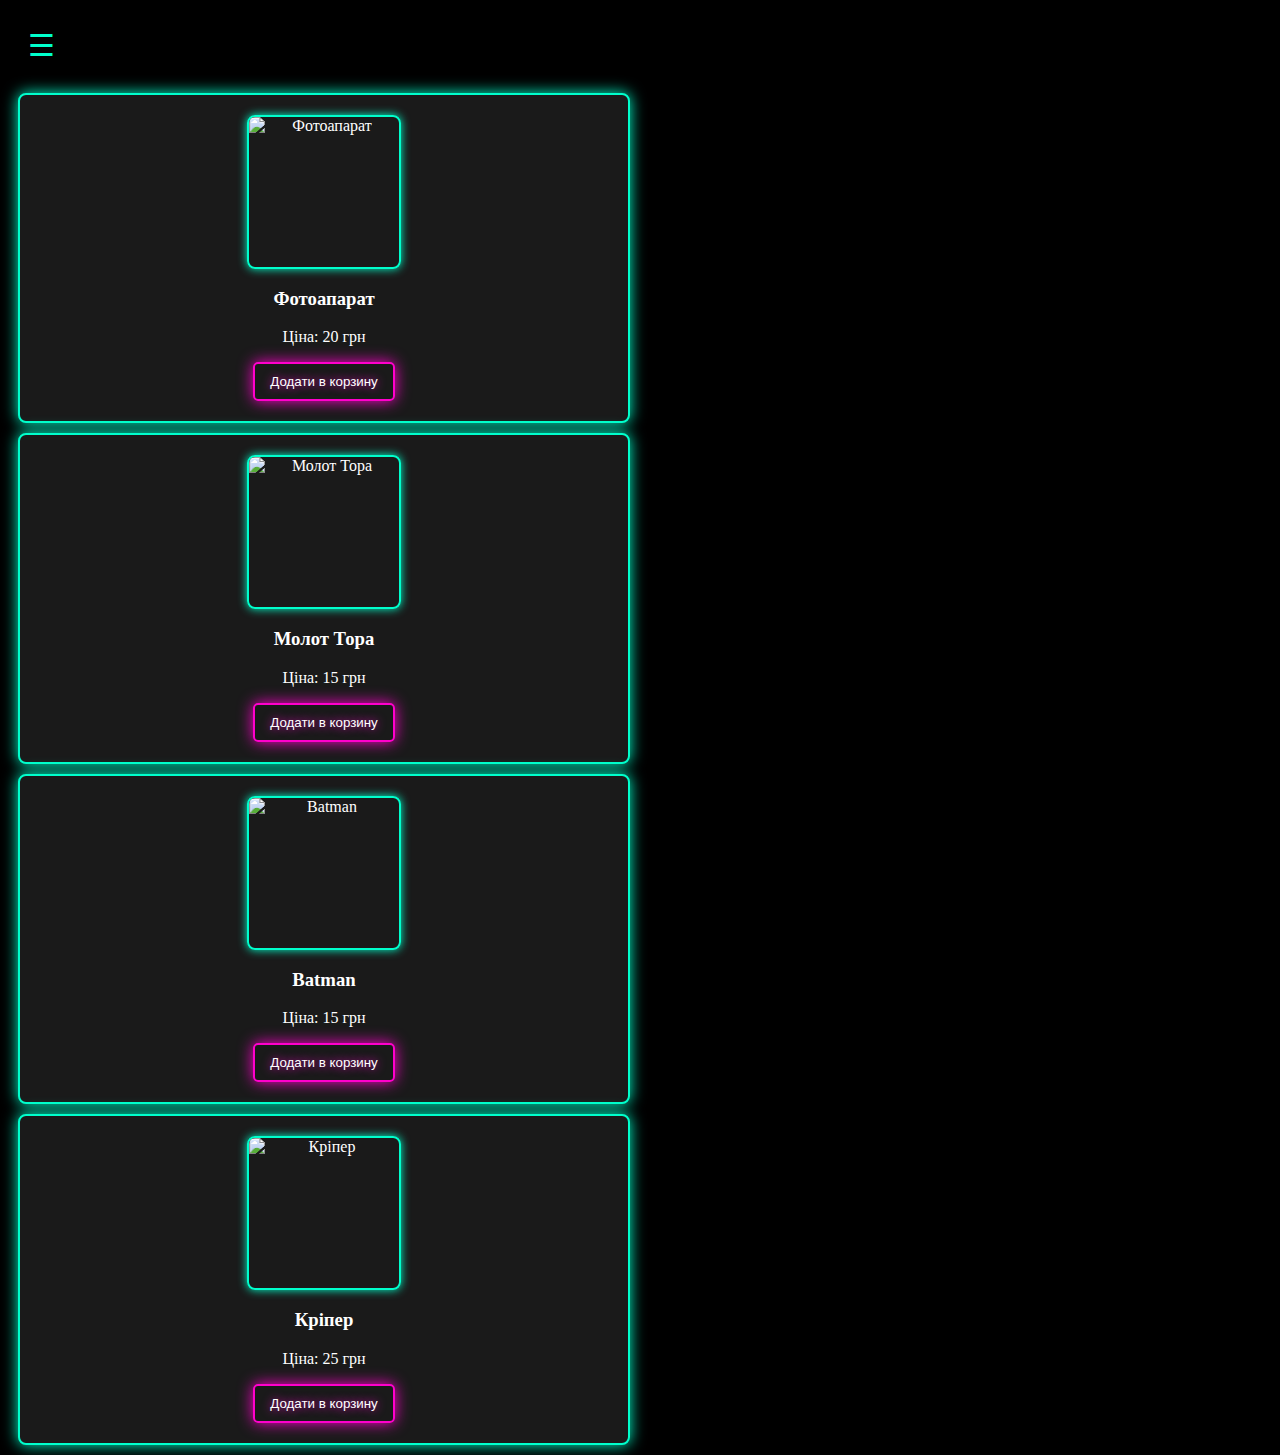
==== commit f201c3e4: "Update index.html" ====
--- a/index.html
+++ b/index.html
@@ -58,12 +58,10 @@
 
 
     
-<div class="category active" id="keychains">
-    generateProducts("keychains");
+<div id="keychains" class="category active">
+    <!-- Товари будуть додані сюди через JavaScript -->
+</div>
 
-
-    </div>
-</div>
 
 <div id="swords" class="category">
     <div class="product-grid" style="display: flex; flex-wrap: wrap; justify-content: space-between;">
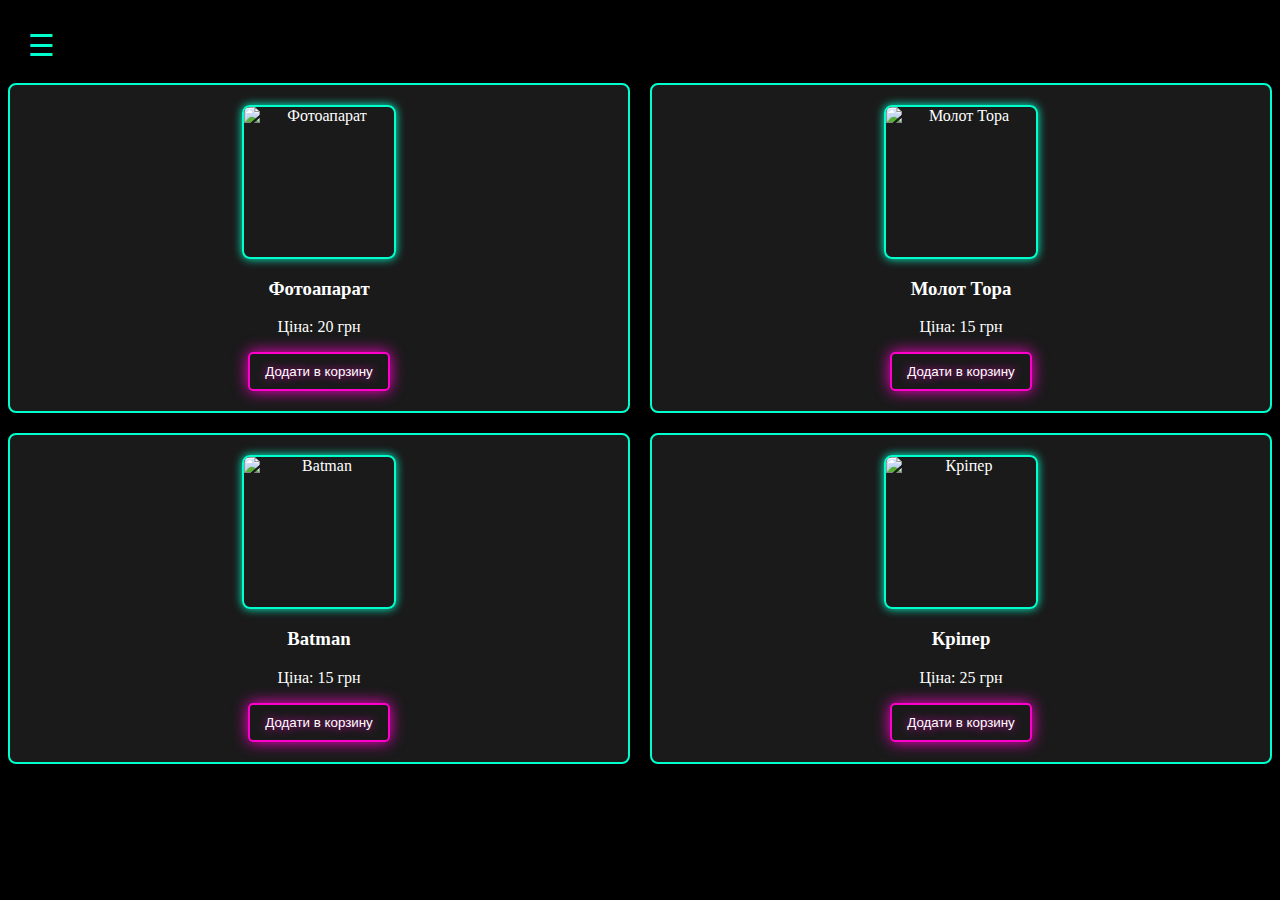
==== commit 26518c3e: "Update index.html" ====
--- a/index.html
+++ b/index.html
@@ -69,7 +69,7 @@
             <img src="https://makerworld.bblmw.com/makerworld/model/US6faea0f1f802ec/design/2024-03-10_1d26740c93529.jpg?x-oss-process=image/resize,w_1000/format,webp" alt="katanaV1" onclick="openModal('katanaV1')">
             <h3>Катана V1</h3>
             <p>Ціна: 200 грн</p>
-            <button onclick="addToCart('Катана V1', 150)">Додати в корзину</button>
+            <button onclick="addToCart('Катана V1', 200)">Додати в корзину</button>
         </div>
         <div class="product" style="width: calc(50% - 20px);">
             <img src="https://makerworld.bblmw.com/makerworld/model/US6faea0f1f802ec/design/2024-03-10_1d26740c93529.jpg?x-oss-process=image/resize,w_1000/format,webp" alt="Dragon wand" onclick="openModal('katanaV2')">
--- a/style.css
+++ b/style.css
@@ -78,18 +78,24 @@
             justify-content: center;
         }
 
+        .product-grid {
+            display: flex;
+            flex-wrap: wrap;
+            justify-content: space-between;
+            gap: 20px; /* Додає відступи між товарами */
+        }
+        
         .product {
+            width: calc(50% - 10px); /* Чітко 2 товари в ряд */
+            box-sizing: border-box;
             background-color: #1a1a1a;
             border: 2px solid #00ffcc;
             padding: 20px;
-            margin: 10px;
             border-radius: 8px;
-            box-shadow: 0 0 15px #00ffcc;
             text-align: center;
             transition: box-shadow 0.3s ease, transform 0.3s ease;
-            width: calc(50% - 40px); /* Два товари в ряд */
-            box-sizing: border-box;
-        }
+        }
+
 
         .product img {
             width: 150px;
@@ -124,6 +130,7 @@
             box-shadow: 0 0 25px #ff00cc, 0 0 50px #ff00cc;
             transform: translateY(-3px);
         }
+
 
         .category {
             display: none;
